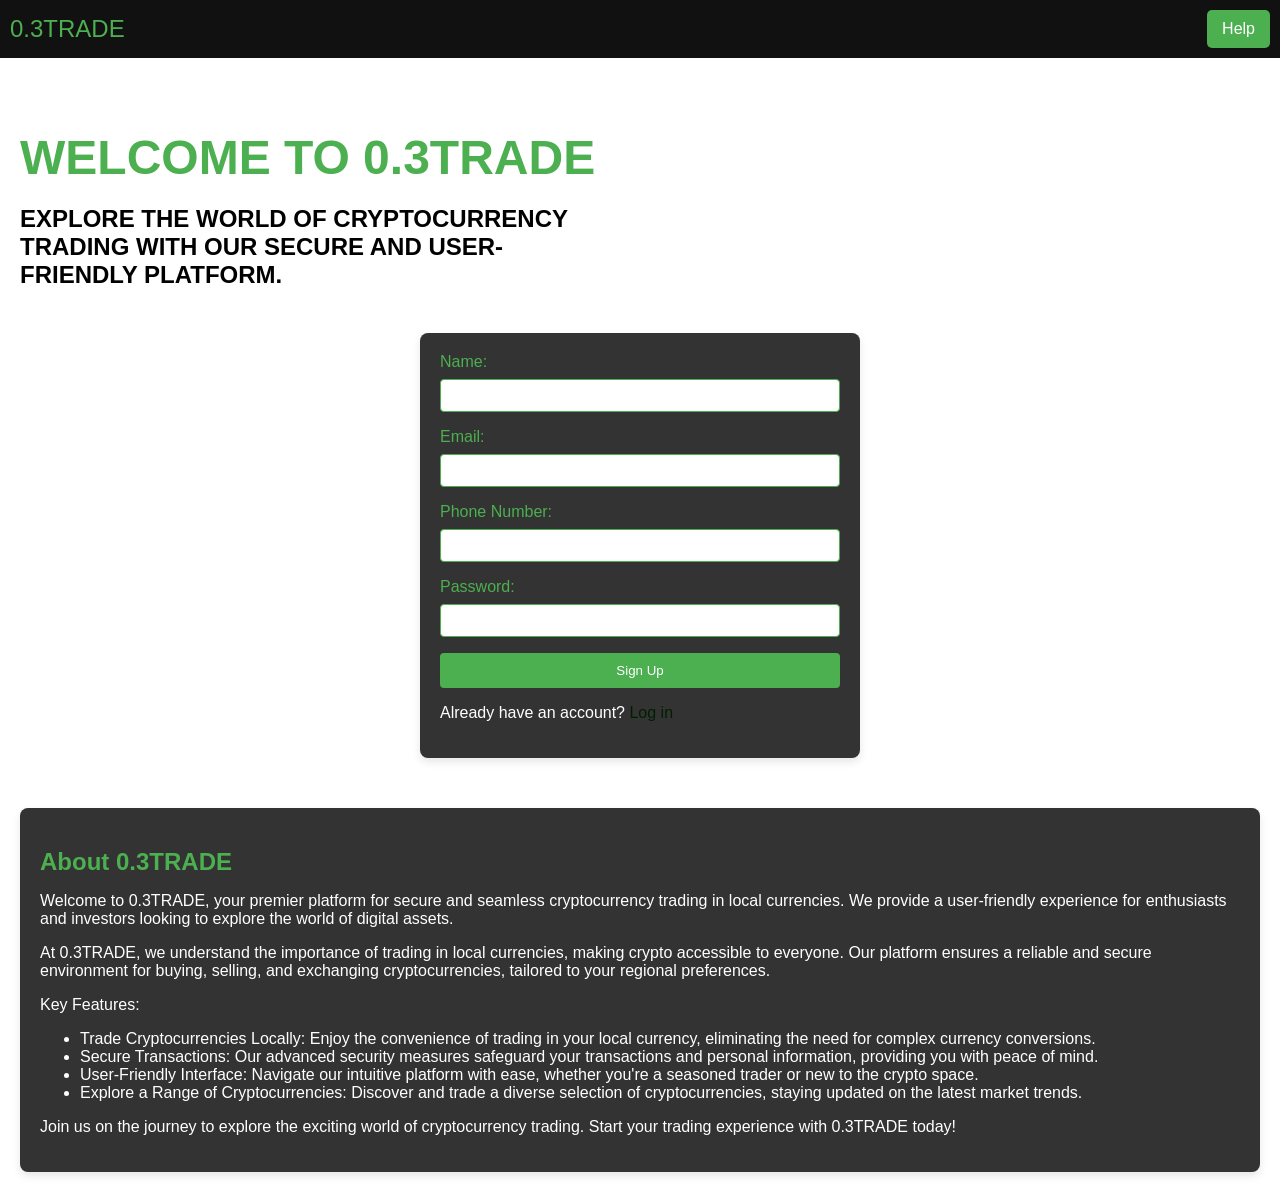
==== index.html @ a7a61494 "Add files via upload" ====
<!DOCTYPE html>
<html lang="en">
<head>
    <meta charset="UTF-8">
    <meta name="viewport" content="width=device-width, initial-scale=1.0">
    <title>0.3TRADE Platform</title>
    <style>
body {
    margin: 0;
            padding: 0;
            font-family: 'Segoe UI', Tahoma, Geneva, Verdana, sans-serif;
            background: url('image/R.png') no-repeat center center fixed;
            background-size: cover;
            color: #fff;
        }

        header {
            background-color: #111;
            padding: 10px;
            display: flex;
            justify-content: space-between;
            align-items: center;
        }

        .header-content {
            display: flex;
            align-items: center;
        }

        .title {
            font-size: 24px;
            margin-right: 20px;
            color: #4CAF50; /* Improved color */
        }

        .help-button {
            padding: 10px 15px;
            background-color: #4CAF50;
            color: #fff;
            text-decoration: none;
            border-radius: 5px;
            transition: background-color 0.3s ease;
        }

        .help-button:hover {
            background-color: #45a049;
        }

        main {
            padding: 20px;
        }

        .welcome-section {
            position: relative;
            overflow: hidden;
            display: flex;
            align-items: center;
            margin-top: 20px; /* Added margin for separation */
        }

        .crypto-background {
            position: absolute;
            top: 0;
            left: 0;
            width: 100%;
            height: 100%;
            background: url('C:/Users/Pc/Desktop/tpay/image/cardano-blockchain-platform.jpg') no-repeat center center fixed;
            background-size: cover;
            opacity: 0.3;
            z-index: -1;
        }

        .welcome-content {
            max-width: 600px;
            z-index: 1;
            color: #fff; /* Improved text color */
        }

        .welcome-content h1 {
            font-size: 48px;
            margin-bottom: 20px;
            text-transform: uppercase;
            color: #4CAF50; /* Improved color */
        }

        .subheading {
    font-size: 24px;
    text-transform: uppercase;
    margin-top: 10px;
    color: #000; /* Change color to bold black */
    font-weight: bold; /* Add font-weight for boldness */
}

        

        .signup-login-section {
            max-width: 400px;
            margin: auto;
            margin-top: 20px;
            background-color: #333; /* Improved background color */
            padding: 20px;
            border-radius: 8px;
            box-shadow: 0 4px 8px rgba(0, 0, 0, 0.1); /* Added box shadow for depth */
        }

        form {
            display: flex;
            flex-direction: column;
        }

        label {
            margin-bottom: 8px;
            color: #4CAF50; /* Improved color */
        }

        input {
            padding: 8px;
            margin-bottom: 16px;
            border: 1px solid #4CAF50; /* Improved border */
            border-radius: 4px;
        }

        button {
            padding: 10px;
            background-color: #4CAF50;
            color: #fff;
            border: none;
            border-radius: 4px;
            cursor: pointer;
            transition: background-color 0.3s ease;
        }

        button:hover {
            background-color: #45a049;
        }

        a {
            color: #001f01;
            text-decoration: none;
        }

        #login-table {
            display: none;
        }

        .blog-section {
            margin-top: 50px;
            display: flex;
            justify-content: space-between;
            flex-wrap: wrap;
        }

        .blog-card {
            background-color: #333;
            color: #fff;
            padding: 20px;
            margin: 10px;
            border-radius: 8px;
            width: calc(33.333% - 20px);
            box-sizing: border-box;
            transition: transform 0.3s ease;
        }

        .blog-card:hover {
            transform: scale(1.05);
        }

        .blog-image {
            max-width: 100%;
            height: auto;
            border-radius: 8px;
        }

        .web-info {
            margin-top: 50px;
            background-color: #333;
            padding: 20px;
            border-radius: 8px;
            box-shadow: 0 4px 8px rgba(0, 0, 0, 0.1);
        }

        .web-info h2 {
            font-size: 24px;
            color: #4CAF50;
            margin-bottom: 10px;
        }

        .web-info p {
            font-size: 16px;
            color: #fff;
        }
    </style>
</head>
<body>
    <header>
        <div class="header-content">
            <div class="title">0.3TRADE</div>
        </div>
        <a href="#" class="help-button">Help</a>
    </header>
    <main>
        <div class="welcome-section">
            <div class="crypto-background"></div>
            <div class="welcome-content">
                <h1>WELCOME TO 0.3TRADE</h1>
                <p class="subheading">EXPLORE THE WORLD OF CRYPTOCURRENCY TRADING WITH OUR SECURE AND USER-FRIENDLY PLATFORM.</p>
            </div>
        </div>
        <div class="signup-login-section">
            <form id="signup-form">
                <label for="name">Name:</label>
                <input type="text" id="name" name="name" required>

                <label for="email">Email:</label>
                <input type="email" id="email" name="email" required>

                <label for="phone">Phone Number:</label>
                <input type="tel" id="phone" name="phone" required>

                <label for="password">Password:</label>
                <input type="password" id="password" name="password" required>

                <button type="submit">Sign Up</button>
            </form>
            <p>Already have an account? <a href="#" id="login-link">Log in</a></p>
            <div id="login-table">
                <form id="login-form">
                    <label for="login-email">Enter Email:</label>
                    <input type="email" id="login-email" name="login-email" required>

                    <label for="login-password">Enter Password:</label>
                    <input type="password" id="login-password" name="login-password" required>

                    <button type="submit">Log In</button>
                </form>
            </div>
        </div>
        
        </div>
        <div class="web-info">
            <h2>About 0.3TRADE</h2>
            <p>Welcome to 0.3TRADE, your premier platform for secure and seamless cryptocurrency trading in local currencies. We provide a user-friendly experience for enthusiasts and investors looking to explore the world of digital assets.</p>
            
            <p>At 0.3TRADE, we understand the importance of trading in local currencies, making crypto accessible to everyone. Our platform ensures a reliable and secure environment for buying, selling, and exchanging cryptocurrencies, tailored to your regional preferences.</p>
        
            <p>Key Features:</p>
            <ul>
                <li>Trade Cryptocurrencies Locally: Enjoy the convenience of trading in your local currency, eliminating the need for complex currency conversions.</li>
                <li>Secure Transactions: Our advanced security measures safeguard your transactions and personal information, providing you with peace of mind.</li>
                <li>User-Friendly Interface: Navigate our intuitive platform with ease, whether you're a seasoned trader or new to the crypto space.</li>
                <li>Explore a Range of Cryptocurrencies: Discover and trade a diverse selection of cryptocurrencies, staying updated on the latest market trends.</li>
            </ul>
        
            <p>Join us on the journey to explore the exciting world of cryptocurrency trading. Start your trading experience with 0.3TRADE today!</p>
        </div>
        
    </main>
    <script>
        document.getElementById('signup-form').addEventListener('submit', function(event) {
            event.preventDefault();
            
            // Your sign-up logic here...

            // Assuming sign-up is successful, store the user's name and login status in localStorage
// Assuming sign-up is successful, store the user's name, login status, and initial wallet balance in localStorage
const userName = document.getElementById('name').value;
localStorage.setItem('userName', userName);
localStorage.setItem('isLoggedIn', 'true');
localStorage.setItem('walletBalance', '0');  // Add this line to set the initial balance to 0

// Redirect to another page (welcome-page.html)
window.location.href = 'welcome-page.html';

        });

        document.getElementById('login-link').addEventListener('click', function() {
            // Toggle the display of the log-in table
            var loginTable = document.getElementById('login-table');
            loginTable.style.display = (loginTable.style.display === 'none' || loginTable.style.display === '') ? 'block' : 'none';
        });

        document.getElementById('login-form').addEventListener('submit', function(event) {
            event.preventDefault();

            // Your log-in logic here...

            // Assuming log-in is successful, store the user's name and login status in localStorage
// Assuming log-in is successful, store the user's name, login status, and initial wallet balance in localStorage
const userName = 'trickal';  // Replace with the actual user's name
localStorage.setItem('userName', userName);
localStorage.setItem('isLoggedIn', 'true');
localStorage.setItem('walletBalance', '0');  // Add this line to set the initial balance to 0

// Redirect to another page (welcome-page.html)
window.location.href = 'welcome-page.html';

        });
    </script>
</body>
</html>
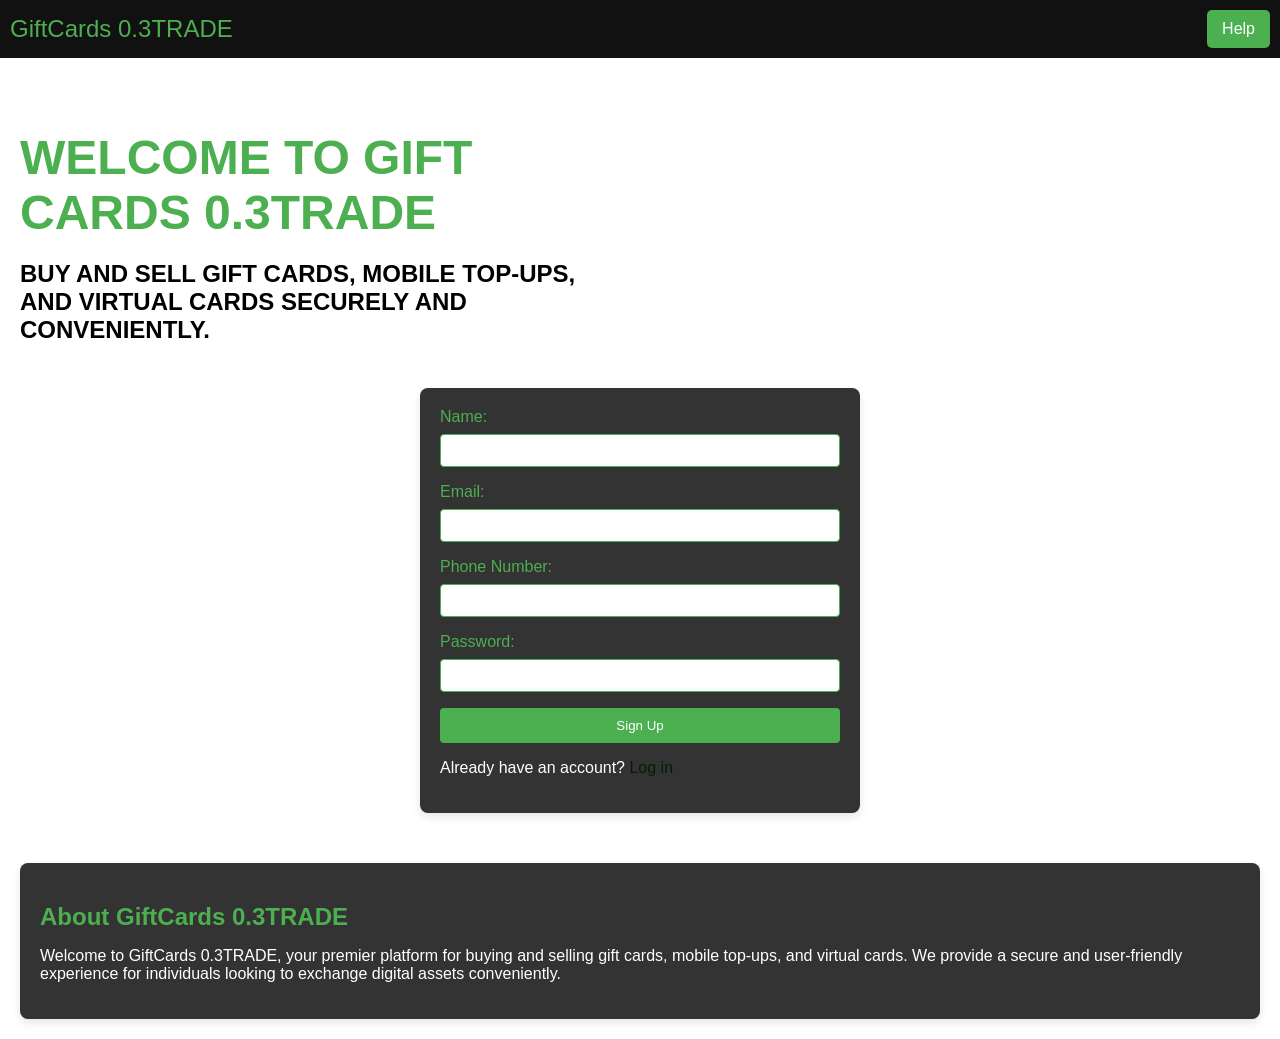
==== commit 2b7f9671: "Update index.html" ====
--- a/index.html
+++ b/index.html
@@ -3,10 +3,10 @@
 <head>
     <meta charset="UTF-8">
     <meta name="viewport" content="width=device-width, initial-scale=1.0">
-    <title>0.3TRADE Platform</title>
+    <title>GiftCards 0.3TRADE Platform</title>
     <style>
-body {
-    margin: 0;
+        body {
+            margin: 0;
             padding: 0;
             font-family: 'Segoe UI', Tahoma, Geneva, Verdana, sans-serif;
             background: url('image/R.png') no-repeat center center fixed;
@@ -84,14 +84,12 @@
         }
 
         .subheading {
-    font-size: 24px;
-    text-transform: uppercase;
-    margin-top: 10px;
-    color: #000; /* Change color to bold black */
-    font-weight: bold; /* Add font-weight for boldness */
-}
-
-        
+            font-size: 24px;
+            text-transform: uppercase;
+            margin-top: 10px;
+            color: #000; /* Change color to bold black */
+            font-weight: bold; /* Add font-weight for boldness */
+        }
 
         .signup-login-section {
             max-width: 400px;
@@ -143,34 +141,6 @@
             display: none;
         }
 
-        .blog-section {
-            margin-top: 50px;
-            display: flex;
-            justify-content: space-between;
-            flex-wrap: wrap;
-        }
-
-        .blog-card {
-            background-color: #333;
-            color: #fff;
-            padding: 20px;
-            margin: 10px;
-            border-radius: 8px;
-            width: calc(33.333% - 20px);
-            box-sizing: border-box;
-            transition: transform 0.3s ease;
-        }
-
-        .blog-card:hover {
-            transform: scale(1.05);
-        }
-
-        .blog-image {
-            max-width: 100%;
-            height: auto;
-            border-radius: 8px;
-        }
-
         .web-info {
             margin-top: 50px;
             background-color: #333;
@@ -194,7 +164,7 @@
 <body>
     <header>
         <div class="header-content">
-            <div class="title">0.3TRADE</div>
+            <div class="title">GiftCards 0.3TRADE</div>
         </div>
         <a href="#" class="help-button">Help</a>
     </header>
@@ -202,8 +172,8 @@
         <div class="welcome-section">
             <div class="crypto-background"></div>
             <div class="welcome-content">
-                <h1>WELCOME TO 0.3TRADE</h1>
-                <p class="subheading">EXPLORE THE WORLD OF CRYPTOCURRENCY TRADING WITH OUR SECURE AND USER-FRIENDLY PLATFORM.</p>
+                <h1>WELCOME TO GIFT CARDS 0.3TRADE</h1>
+                <p class="subheading">BUY AND SELL GIFT CARDS, MOBILE TOP-UPS, AND VIRTUAL CARDS SECURELY AND CONVENIENTLY.</p>
             </div>
         </div>
         <div class="signup-login-section">
@@ -238,21 +208,8 @@
         
         </div>
         <div class="web-info">
-            <h2>About 0.3TRADE</h2>
-            <p>Welcome to 0.3TRADE, your premier platform for secure and seamless cryptocurrency trading in local currencies. We provide a user-friendly experience for enthusiasts and investors looking to explore the world of digital assets.</p>
-            
-            <p>At 0.3TRADE, we understand the importance of trading in local currencies, making crypto accessible to everyone. Our platform ensures a reliable and secure environment for buying, selling, and exchanging cryptocurrencies, tailored to your regional preferences.</p>
-        
-            <p>Key Features:</p>
-            <ul>
-                <li>Trade Cryptocurrencies Locally: Enjoy the convenience of trading in your local currency, eliminating the need for complex currency conversions.</li>
-                <li>Secure Transactions: Our advanced security measures safeguard your transactions and personal information, providing you with peace of mind.</li>
-                <li>User-Friendly Interface: Navigate our intuitive platform with ease, whether you're a seasoned trader or new to the crypto space.</li>
-                <li>Explore a Range of Cryptocurrencies: Discover and trade a diverse selection of cryptocurrencies, staying updated on the latest market trends.</li>
-            </ul>
-        
-            <p>Join us on the journey to explore the exciting world of cryptocurrency trading. Start your trading experience with 0.3TRADE today!</p>
-        </div>
+            <h2>About GiftCards 0.3TRADE</h2>
+            <p>Welcome to GiftCards 0.3TRADE, your premier platform for buying and selling gift cards, mobile top-ups, and virtual cards. We provide a secure and user-friendly experience for individuals looking to exchange digital assets conveniently.</p>
         
     </main>
     <script>
@@ -297,4 +254,4 @@
         });
     </script>
 </body>
-</html>+</html>
